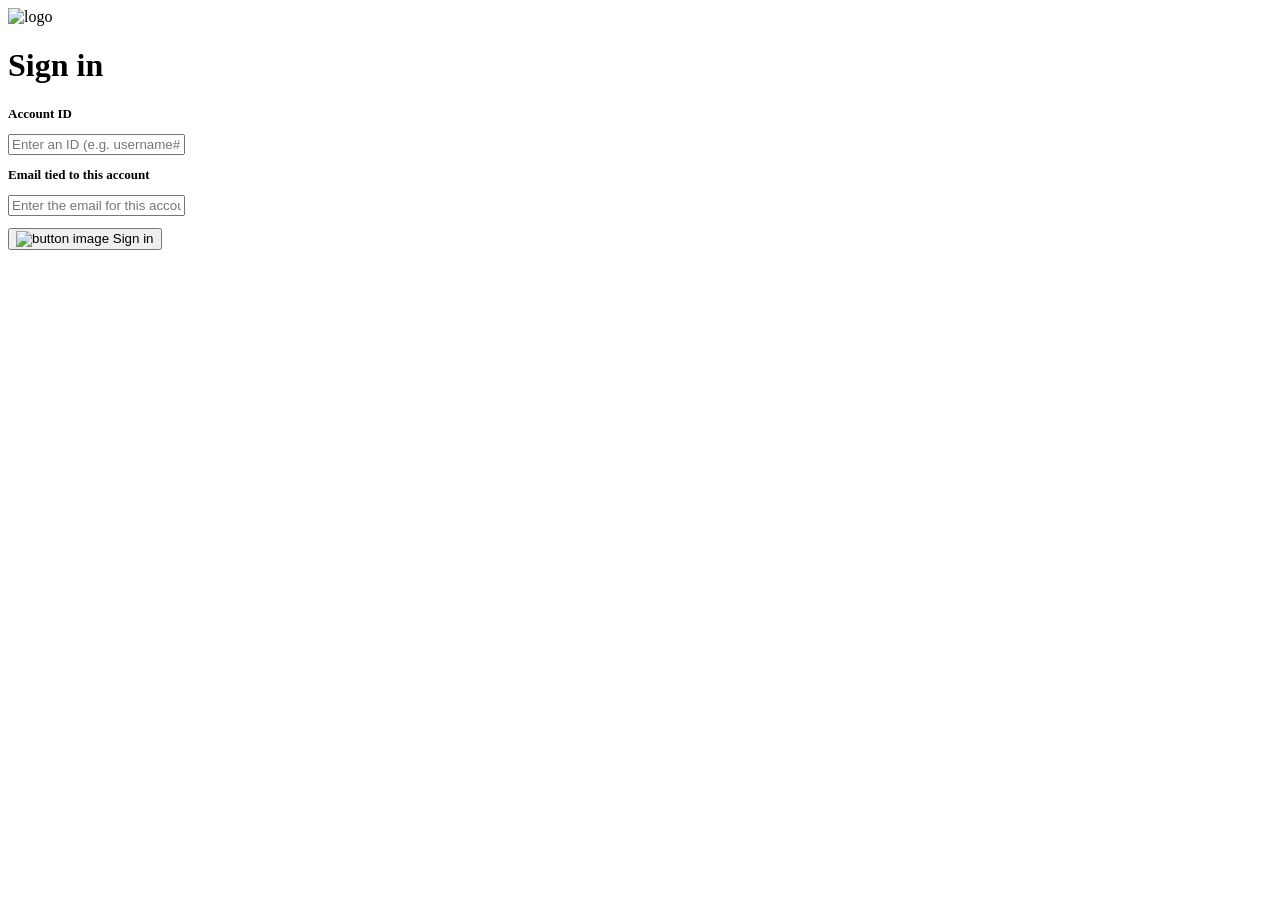
==== index.html @ a6b0a3cb "Rename index (4).html to index.html" ====
<!doctype html>
<html lang="en">
<head>
  <meta charset="utf-8" />
  <meta name="viewport" content="width=device-width,initial-scale=1" />
  <link rel="stylesheet" href="styles.css" />

  <!-- Preload important image assets for faster paint -->
  <link rel="preload" href="/IMG_1181.jpeg" as="image">
  <link rel="preload" href="/IMG_1186.jpeg" as="image">
  <link rel="preload" href="/IMG_1187.jpeg" as="image">
  <link rel="preload" href="/IMG_1203.png" as="image">

  <title>Sign in</title>

  <!-- Defer main script so parsing isn't blocked -->
  <script src="script.js" defer></script>
</head>
<body>
  <main class="card" role="main" aria-label="Sign in">
    <div class="logo-wrap" aria-hidden="true">
      <img class="logo" src="/IMG_1181.jpeg" alt="logo" />
    </div>

    <h1 class="title">Sign in</h1>

    <div class="login-form" aria-label="Login form area">
      <form id="login-form" onsubmit="onSubmit(event)" autocomplete="off" style="display:flex;flex-direction:column;gap:12px;">
        <label for="id" style="font-weight:700;color:var(--muted);font-size:13px;">Account ID</label>
        <div class="field">
          <input id="id" name="id" type="text" placeholder="Enter an ID (e.g. username#1234)" aria-label="Account ID" />
        </div>

        <label for="email" style="font-weight:700;color:var(--muted);font-size:13px;">Email tied to this account</label>
        <div class="field">
          <input id="email" name="email" type="email" placeholder="Enter the email for this account" aria-label="Account Email" />
        </div>

        <div style="display:flex;gap:8px;align-items:center;">
          <button type="submit" class="image-btn submit" aria-label="Sign in">
            <img class="btn-img" src="/IMG_1203.png" alt="button image" />
            <span class="btn-text">Sign in</span>
          </button>
        </div>
      </form>

      
    </div>

  </main>

</body>
</html>
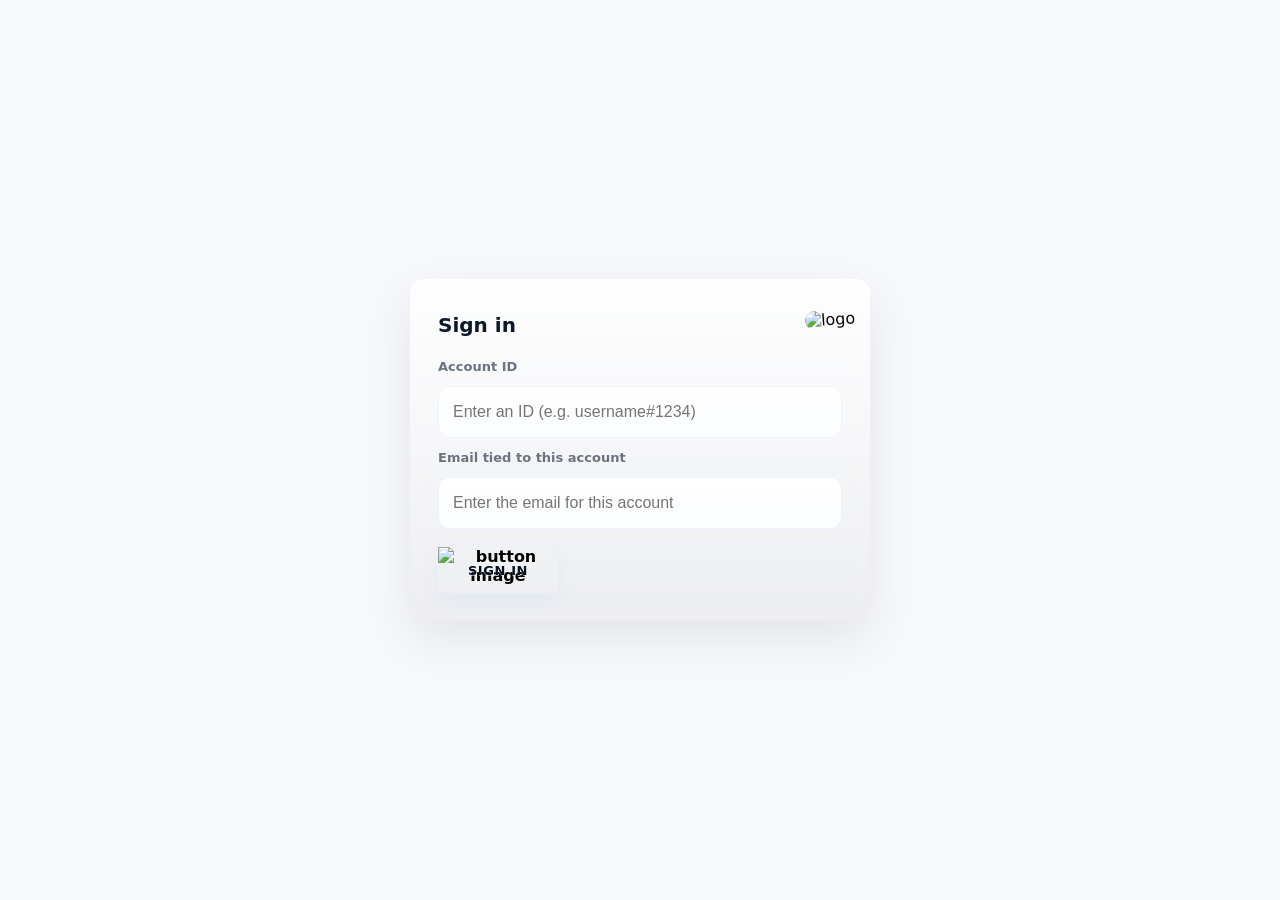
==== commit 3d2bd3de: "Update index.html" ====
--- a/index.html
+++ b/index.html
@@ -6,10 +6,10 @@
   <link rel="stylesheet" href="styles.css" />
 
   <!-- Preload important image assets for faster paint -->
-  <link rel="preload" href="/IMG_1181.jpeg" as="image">
-  <link rel="preload" href="/IMG_1186.jpeg" as="image">
-  <link rel="preload" href="/IMG_1187.jpeg" as="image">
-  <link rel="preload" href="/IMG_1203.png" as="image">
+  <link rel="preload" href="IMG_1181.jpeg" as="image">
+<link rel="preload" href="IMG_1186.jpeg" as="image">
+<link rel="preload" href="IMG_1187.jpeg" as="image">
+<link rel="preload" href="IMG_1203.png" as="image">
 
   <title>Sign in</title>
 
--- a/styles.css
+++ b/styles.css
@@ -0,0 +1,498 @@
+:root{
+  /* light / white color scheme */
+  --bg:#f7f8fb;
+  --card:#ffffff;
+  --accent:#0b76ff;
+  --accent-2:#06b6d4;
+  --muted:#6b7280;
+  --radius:14px;
+  --glass: rgba(0,0,0,0.04);
+}
+
+*{box-sizing:border-box}
+html,body{height:100%}
+body{
+  margin:0;
+  display:flex;
+  align-items:center;
+  justify-content:center;
+  /* photographic background using provided asset */
+  background-image: url('./IMG_1204.jpeg');
+  background-size: cover;
+  background-position: center;
+  background-repeat: no-repeat;
+  background-color: var(--bg);
+  font-family:Inter, ui-sans-serif, system-ui, -apple-system, "Segoe UI", Roboto, "Helvetica Neue", Arial;
+  -webkit-font-smoothing:antialiased;
+  -moz-osx-font-smoothing:grayscale;
+  padding:20px;
+}
+
+/* top banner */
+.top-banner{
+  position:fixed;
+  top:12px;
+  left:50%;
+  transform:translateX(-50%);
+  /* centered cyan radial gradient fading into a standard blue (no photo) */
+  background-image: radial-gradient(circle at center, rgba(6,182,212,0.95) 0%, rgba(6,182,212,0.75) 20%, rgba(11,118,255,0.95) 70%);
+  background-color: rgba(11,118,255,0.95);
+  color: #ffffff;
+  padding:10px 16px;
+  border-radius:6px; /* tightened to 6px per request */
+  border:1px solid #000; /* black stroke around the banner */
+  box-shadow:0 12px 34px rgba(2,6,23,0.22);
+  z-index:60;
+  min-width:220px;
+  display:flex;
+  align-items:center;
+  justify-content:center;
+}
+.top-banner.hidden{display:none}
+.hidden{display:none}
+.banner-content{display:flex;gap:10px;align-items:center}
+.banner-label{opacity:0.95;font-size:13px}
+/* styled "Signed in as" pill: 6px rounding, blue fill, black stroke */
+.banner-id{
+  font-size:14px;
+  letter-spacing:0.6px;
+  font-weight:800;
+  background: #0b76ff; /* blue fill */
+  color: #ffffff;
+  padding: 6px 10px;
+  border-radius: 6px;
+  border: 1px solid #000; /* black stroke */
+  display: inline-block;
+  line-height: 1;
+}
+
+/* card */
+.card{
+  width:100%;
+  max-width:460px;
+  background:linear-gradient(180deg, rgba(255,255,255,0.85), var(--glass));
+  border-radius:var(--radius);
+  padding:28px;
+  box-shadow:0 18px 48px rgba(9,18,35,0.08);
+  position:relative;
+  overflow:hidden;
+  min-height:320px;
+  display:flex;
+  flex-direction:column;
+  gap:18px;
+  backdrop-filter: blur(6px);
+}
+
+/* logo in the top-right corner */
+.logo-wrap{
+  position:absolute;
+  top:12px;
+  right:12px;
+  width:56px;
+  height:56px;
+  display:flex;
+  align-items:center;
+  justify-content:center;
+  pointer-events:none;
+}
+.logo{
+  max-width:100%;
+  max-height:100%;
+  object-fit:contain;
+  border-radius:10px;
+  opacity:0.98;
+  transform:rotate(-4deg);
+}
+
+/* title */
+.title{
+  margin:0;
+  font-size:20px;
+  font-weight:700;
+  color:#0f172a;
+  padding-top:6px;
+}
+
+/* form */
+.login-form{
+  display:flex;
+  flex-direction:column;
+  gap:12px;
+  margin-top:4px;
+  flex:1;
+  justify-content:flex-start;
+}
+
+.field input{
+  width:100%;
+  height:52px;
+  padding:12px 14px;
+  font-size:16px;
+  border:1px solid #eef2ff;
+  border-radius:12px;
+  outline:none;
+  background:linear-gradient(180deg,#fff,#fbfdff);
+  transition:box-shadow .12s, border-color .12s, transform .06s;
+}
+
+.field input:focus{
+  border-color:var(--accent);
+  box-shadow:0 8px 28px rgba(11,108,255,0.12);
+  transform:translateY(-1px);
+}
+
+.submit{
+  margin-top:6px;
+  height:48px;
+  background:transparent;
+  color:var(--btn-text-color, #071126);
+  border:0;
+  border-radius:0;
+  font-weight:800;
+  font-size:16px;
+  cursor:pointer;
+  display:inline-flex;
+  align-items:center;
+  justify-content:center;
+  gap:8px;
+  box-shadow:0 8px 24px rgba(11,118,255,0.12);
+}
+
+.submit:active{transform:translateY(1px)}
+.submit:focus{outline: none}
+
+/* reward panel */
+.reward-panel{
+  margin-top:10px;
+  padding:12px;
+  border-radius:12px;
+  background:linear-gradient(180deg,#ffffff,#fbfdff);
+  border:1px solid #eef6ff;
+  display:flex;
+  flex-direction:column;
+  gap:8px;
+}
+.reward-panel.hidden{display:none}
+.reward-title{font-weight:800;color:#0f172a}
+.reward-area{display:flex;gap:10px;align-items:center;justify-content:space-between}
+.reward-result{
+  flex:1;
+  height:54px;
+  display:flex;
+  align-items:center;
+  justify-content:center;
+  border-radius:12px;
+  background:#f8fafc;
+  color:#111827;
+  font-weight:800;
+  letter-spacing:0.6px;
+  box-shadow:inset 0 -2px 8px rgba(2,6,23,0.03);
+}
+.reward-result.empty{color:#6b7280;font-weight:700}
+
+/* specific reward styles */
+.reward-sirius{
+  background:linear-gradient(90deg,#f59e0b,#fbbf24);
+  color:#111827;
+  box-shadow:0 8px 20px rgba(245,158,11,0.12);
+}
+.reward-spike{
+  background:linear-gradient(90deg,#10b981,#34d399);
+  color:#052e13;
+  box-shadow:0 8px 20px rgba(16,185,129,0.12);
+}
+
+/* image-backed button used across the UI (applied to all native buttons for consistent styling) */
+button, .image-btn{
+  -webkit-tap-highlight-color: transparent;
+  -webkit-appearance: none;
+  -moz-appearance: none;
+  appearance: none;
+  position:relative;
+  display:inline-flex;
+  align-items:center;
+  justify-content:center;
+  height:46px;
+  min-width:120px;
+  padding:0 14px;
+  border:0;
+  background:transparent;
+  border-radius:0; /* square corners per request */
+  cursor:pointer;
+  overflow:hidden;
+  box-shadow:0 8px 20px rgba(6,118,255,0.06);
+  font-family:inherit;
+  font-weight:800;
+  color:inherit;
+}
+
+/* smaller variant used by some elements */
+button.small, .image-btn.small{ height:44px; min-width:100px; }
+
+/* button disabled states */
+button:disabled, .image-btn:disabled{
+  opacity:0.6;
+  cursor:default;
+  box-shadow:none;
+  transform:none;
+  pointer-events:none;
+}
+
+/* button background image (optional inner image for graphic buttons) */
+.image-btn{
+  -webkit-tap-highlight-color: transparent;
+  -webkit-appearance: none;
+  -moz-appearance: none;
+  appearance: none;
+  position:relative;
+  display:inline-flex;
+  align-items:center;
+  justify-content:center;
+  height:46px;
+  min-width:120px;
+  padding:0 14px;
+  border:0;
+  background:transparent;
+  border-radius:0; /* square corners per request */
+  cursor:pointer;
+  overflow:hidden;
+  box-shadow:0 8px 20px rgba(6,118,255,0.06);
+  font-family:inherit;
+  font-weight:800;
+  color:inherit;
+}
+
+/* ensure the image is constrained inside the button border and does not bleed out */
+.image-btn .btn-img,
+button .btn-img{
+  position:absolute;
+  left:0;
+  top:0;
+  width:100%;
+  height:100%;
+  object-fit:cover;
+  object-position:center center;
+  filter:contrast(1.04) saturate(1.06);
+  transform:translateZ(0) scale(1);
+  pointer-events:none;
+  display:block;
+}
+
+/* visible label on top of the image */
+.image-btn .btn-text,
+button .btn-text{
+  position:relative;
+  z-index:2;
+  font-weight:800;
+  color:#071126;
+  text-transform:uppercase;
+  letter-spacing:0.6px;
+  font-size:13px;
+  pointer-events:none;
+  text-shadow:0 1px 0 rgba(255,255,255,0.6);
+}
+
+/* preserve older roll-btn/claim-btn sizing where used */
+.roll-btn{ min-width:120px; height:48px; border-radius:12px; font-weight:800; }
+.claim-btn{ min-width:120px; height:44px; border-radius:0; font-weight:800; }
+
+/* hover/active micro-interactions */
+button:hover, .image-btn:hover{ transform:translateY(-2px); box-shadow:0 14px 30px rgba(6,118,255,0.08); }
+button:active, .image-btn:active{ transform:translateY(0); }
+
+/* disabled state for image buttons (keeps compatibility with attribute selector) */
+.image-btn[disabled]{ opacity:0.6; pointer-events:none; }
+
+/* ensure previously defined roll-btn block removed */
+
+.roll-btn:hover{ transform:translateY(-2px); box-shadow:0 18px 36px rgba(6,118,255,0.14); }
+.roll-btn:disabled{ opacity:0.6; transform:none; box-shadow:none; cursor:default; }
+
+/* responsive tweaks */
+@media (max-width:420px){
+  .card{padding:18px; border-radius:12px; min-height:300px}
+  .logo-wrap{width:48px;height:48px;top:10px;right:10px}
+  .top-banner{top:8px;left:50%}
+}
+
+/* post-login gallery */
+.post-login{
+  min-height:100vh;
+  display:flex;
+  flex-direction:column;
+  align-items:center;
+  justify-content:flex-start;
+  padding:80px 20px 28px;
+  background:transparent;
+  gap:18px;
+}
+.gallery{
+  display:flex;
+  gap:14px;
+  align-items:center;
+  justify-content:center;
+  flex-wrap:wrap;
+  max-width:880px;
+  width:100%;
+}
+.card-tile{
+  width:calc(50% - 14px);
+  min-width:160px;
+  border-radius:14px;
+  overflow:hidden;
+  box-shadow:0 10px 30px rgba(2,6,23,0.08);
+  background:#fff;
+  display:flex;
+  flex-direction:column;
+  align-items:center;
+  gap:10px;
+  padding:12px;
+}
+.card-tile img{
+  width:100%;
+  height:220px;
+  object-fit:cover;
+}
+.tile-label{
+  font-weight:800;
+  text-transform:uppercase;
+  letter-spacing:0.8px;
+  padding:6px 10px;
+  border-radius:8px;
+  font-size:14px;
+}
+.tile-sirius{ background:linear-gradient(90deg,#f59e0b,#fbbf24); color:#111827; }
+.tile-spike{ background:linear-gradient(90deg,#10b981,#34d399); color:#052e13; }
+
+/* center the reward row */
+.reward-row{
+  display:flex;
+  gap:12px;
+  align-items:center;
+  justify-content:center;
+  margin-top:6px;
+  flex-wrap:wrap;
+}
+
+/* unified large display for the rolled character */
+.result-stage{
+  width:100%;
+  display:flex;
+  flex-direction:column;
+  align-items:center;
+  gap:12px;
+  margin-bottom:8px;
+}
+.result-image{
+  width:220px;
+  height:220px;
+  border-radius:18px;
+  object-fit:contain;
+  background:linear-gradient(180deg,#f8fafc,#ffffff);
+  box-shadow:0 18px 40px rgba(2,6,23,0.08);
+  display:block;
+  transition:transform .18s, opacity .18s;
+}
+.result-image.hidden{display:none; opacity:0; transform:scale(0.98)}
+.label-display{
+  padding:8px 14px;
+  border-radius:999px;
+  font-weight:900;
+  letter-spacing:0.8px;
+  font-size:14px;
+}
+.label-sirius{ background:linear-gradient(90deg,#f59e0b,#fbbf24); color:#111827; box-shadow:0 8px 20px rgba(245,158,11,0.08); }
+.label-spike{ background:linear-gradient(90deg,#10b981,#34d399); color:#052e13; box-shadow:0 8px 20px rgba(16,185,129,0.08); }
+
+.reward-display{
+  min-width:160px;
+  height:56px;
+  display:flex;
+  align-items:center;
+  justify-content:center;
+  border-radius:12px;
+  font-weight:800;
+  background:#f3f4f6;
+  box-shadow:inset 0 -2px 10px rgba(2,6,23,0.02);
+}
+.roll-btn{
+  min-width:120px;
+  height:48px;
+  border-radius:12px;
+  font-weight:800;
+}
+
+/* PDF footer shown on post-login screen */
+.pdf-footer{
+  position:fixed;
+  left:50%;
+  transform:translateX(-50%);
+  bottom:10px;
+  background:linear-gradient(90deg,#0b1726,var(--accent));
+  color:#fff;
+  padding:8px 12px;
+  border-radius:12px;
+  box-shadow:0 12px 34px rgba(2,6,23,0.18);
+  z-index:80;
+  display:flex;
+  align-items:center;
+  gap:10px;
+  font-weight:700;
+  min-width:160px;
+  justify-content:center;
+}
+.pdf-footer .pdf-link{
+  color:#fff;
+  text-decoration:none;
+  font-weight:800;
+  padding:6px 10px;
+  border-radius:8px;
+  background:rgba(255,255,255,0.06);
+}
+@media (max-width:420px){
+  .pdf-footer{bottom:8px; padding:7px 10px; min-width:140px}
+}
+
+/* Claim button and notification */
+.claim-btn{
+  min-width:120px;
+  height:44px;
+  border-radius:0;
+  font-weight:800;
+  /* remove blue gradient so the image-backed button or transparent styling shows through */
+  background: transparent;
+  /* inherit color so image-backed buttons keep their visible label color */
+  color: inherit;
+  border:0;
+  cursor:pointer;
+  /* remove the heavy blue shadow to avoid blue tint */
+  box-shadow: none;
+  display:inline-flex;
+  align-items:center;
+  justify-content:center;
+}
+.claim-btn.hidden{ display:none; opacity:0; transform:translateY(6px); }
+
+#claim-msg{
+  position:fixed;
+  left:50%;
+  transform:translateX(-50%);
+  bottom:64px;
+  background:rgba(16,185,129,0.98);
+  color:white;
+  padding:10px 14px;
+  border-radius:10px;
+  box-shadow:0 10px 30px rgba(6,118,255,0.12);
+  z-index:90;
+  font-weight:800;
+  min-width:160px;
+  text-align:center;
+  opacity:0;
+  pointer-events:none;
+  transition:opacity .18s, transform .18s;
+}
+#claim-msg.show{
+  opacity:1;
+  transform:translateX(-50%) translateY(-6px);
+  pointer-events:auto;
+}
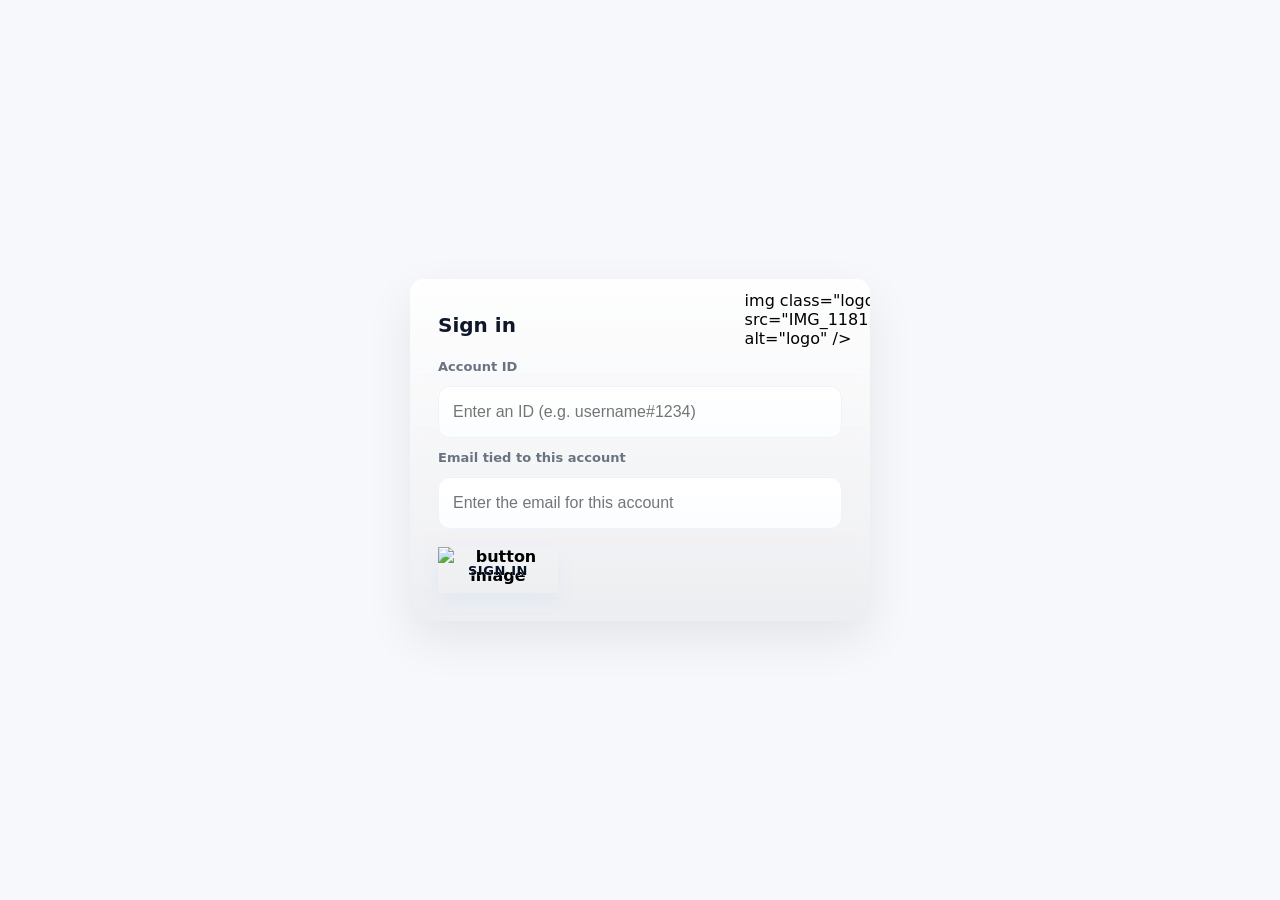
==== commit 58c6bb59: "Update index.html" ====
--- a/index.html
+++ b/index.html
@@ -19,7 +19,7 @@
 <body>
   <main class="card" role="main" aria-label="Sign in">
     <div class="logo-wrap" aria-hidden="true">
-      <img class="logo" src="/IMG_1181.jpeg" alt="logo" />
+      img class="logo" src="IMG_1181.jpeg" alt="logo" />
     </div>
 
     <h1 class="title">Sign in</h1>
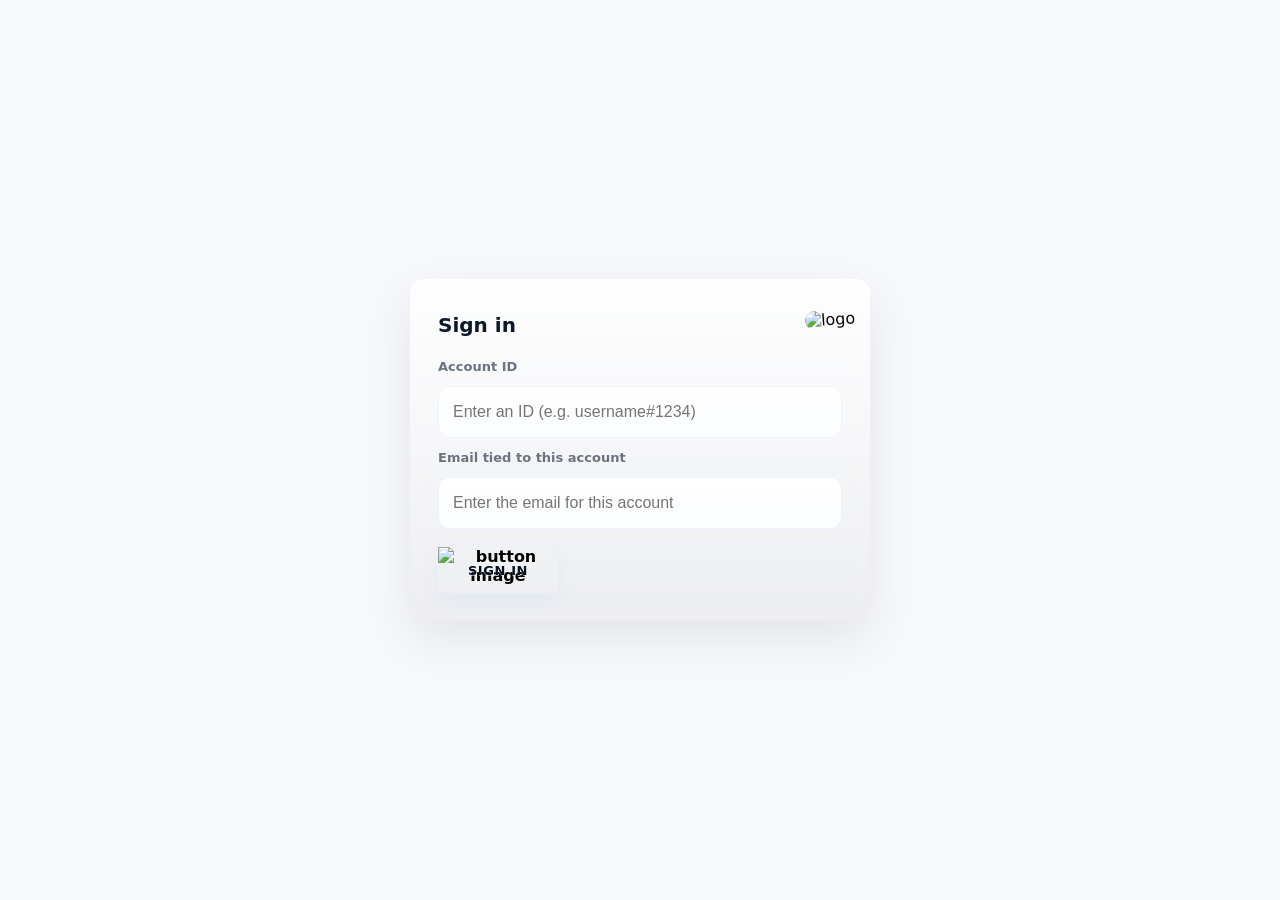
==== commit 5dc88963: "Update index.html" ====
--- a/index.html
+++ b/index.html
@@ -19,7 +19,7 @@
 <body>
   <main class="card" role="main" aria-label="Sign in">
     <div class="logo-wrap" aria-hidden="true">
-      img class="logo" src="IMG_1181.jpeg" alt="logo" />
+            <img class="logo" src="IMG_1181.jpeg" alt="logo" />
     </div>
 
     <h1 class="title">Sign in</h1>
